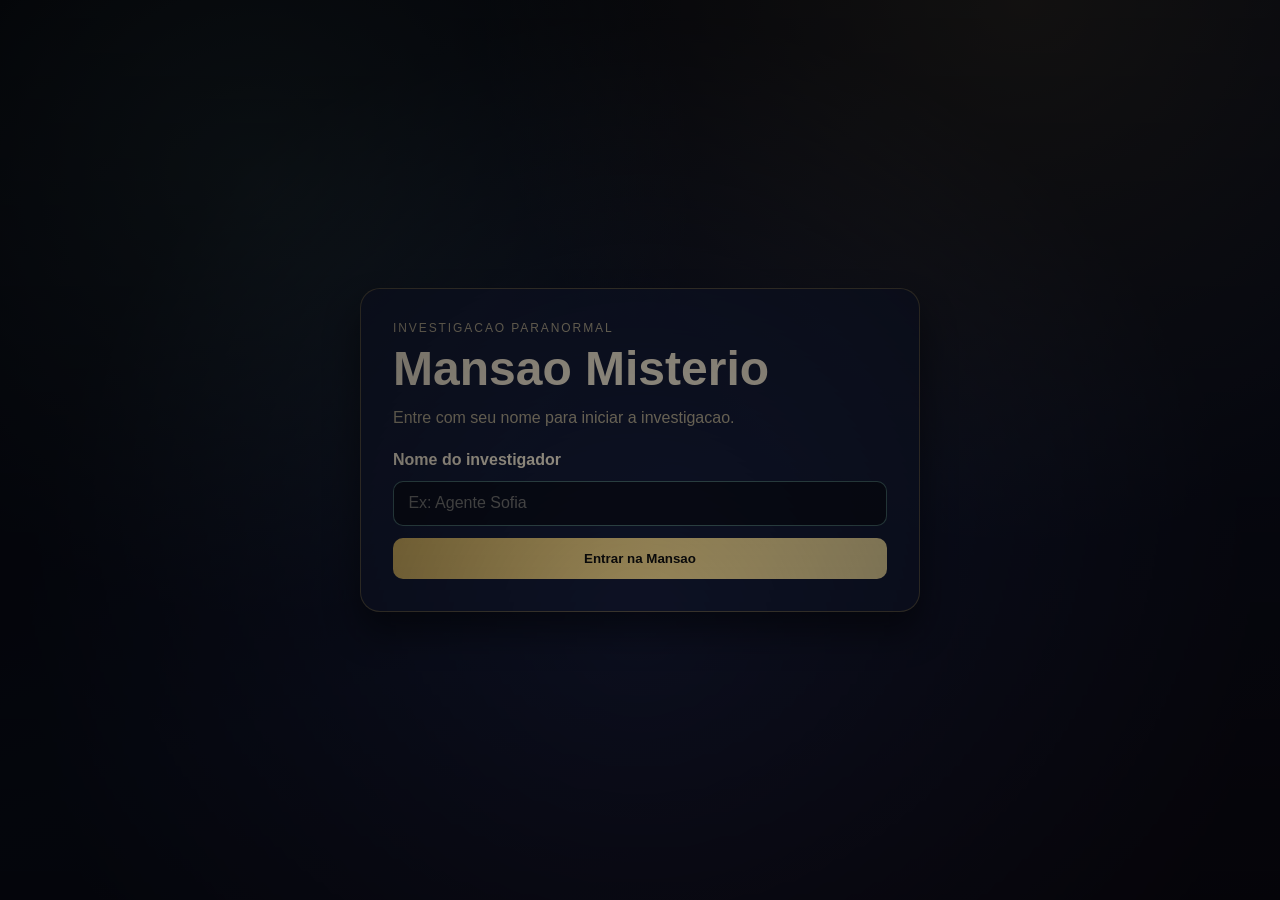
==== biblioteca.html @ 93041374 "first" ====
<!DOCTYPE html>
<html lang="pt-BR">
<head>
  <meta charset="UTF-8">
  <meta name="viewport" content="width=device-width, initial-scale=1.0">
  <title>Misterio - Biblioteca</title>
  <link rel="stylesheet" href="multipage.css">
</head>
<body class="room-page">
  <div id="room-root" data-room="biblioteca"></div>
  <header class="scene-header">
    <div>
      <p class="eyebrow">Cena</p>
      <h1 id="room-title"></h1>
      <p id="room-goal" class="muted"></p>
    </div>
    <div class="scene-nav">
      <a class="scene-link" href="mapa.html">Voltar ao mapa</a>
      <span class="muted">Progresso: <strong id="room-count">0/0</strong></span>
    </div>
  </header>

  <main class="scene-content">
    <section class="scene-image-wrap">
      <img id="room-image" class="scene-image" src="" alt="Sala">
    </section>
    <aside class="scene-panel">
      <h2>Itens da sala</h2>
      <p class="muted">Clique em cada item para marcar como encontrado.</p>
      <div id="room-items" class="item-list"></div>
    </aside>
  </main>

  <audio id="fx-audio" preload="none"
    data-success="assets/audio/sfx_success.mp3"
    data-locked="assets/audio/sfx_locked.mp3"
    data-pickup="assets/audio/sfx_pickup.mp3"></audio>

  <script src="room-pages.js"></script>
</body>
</html>
---- multipage.css ----
:root {
  --bg: #090c17;
  --bg-soft: #121831;
  --card: #171f3b;
  --ink: #f5ebd7;
  --muted: #b5ab93;
  --accent: #d9b765;
  --accent-2: #8fd6c8;
}

* {
  box-sizing: border-box;
}

body {
  margin: 0;
  min-height: 100vh;
  color: var(--ink);
  font-family: "Trebuchet MS", Verdana, sans-serif;
  background:
    radial-gradient(circle at 20% 20%, rgba(143, 214, 200, 0.15), transparent 35%),
    radial-gradient(circle at 80% 0%, rgba(217, 183, 101, 0.18), transparent 40%),
    linear-gradient(160deg, #070912, #121831 60%, #181428);
}

body::before {
  content: '';
  position: fixed;
  inset: 0;
  pointer-events: none;
  z-index: 1;
  background:
    radial-gradient(circle at 50% 70%, rgba(0, 0, 0, 0), rgba(0, 0, 0, 0.56) 68%),
    linear-gradient(180deg, rgba(0, 0, 0, 0.15), rgba(0, 0, 0, 0.45));
}

.eyebrow {
  margin: 0;
  letter-spacing: 0.16em;
  text-transform: uppercase;
  font-size: 0.75rem;
  color: var(--muted);
}

.muted {
  color: var(--muted);
}

.screen-auth {
  display: grid;
  place-items: center;
  padding: 2rem;
}

.auth-wrap {
  width: min(560px, 100%);
}

.auth-card {
  background: rgba(23, 31, 59, 0.8);
  border: 1px solid rgba(217, 183, 101, 0.35);
  border-radius: 20px;
  padding: 2rem;
  box-shadow: 0 20px 35px rgba(0, 0, 0, 0.45);
  animation: rise 600ms ease;
}

.brand {
  margin: 0.35rem 0 0.8rem;
  font-size: clamp(2rem, 6vw, 3rem);
}

.subtitle {
  margin: 0 0 1.5rem;
  color: var(--muted);
}

.auth-form {
  display: grid;
  gap: 0.75rem;
}

.auth-form label {
  font-weight: 700;
}

.auth-form input {
  border: 1px solid rgba(143, 214, 200, 0.45);
  border-radius: 10px;
  padding: 0.8rem 0.9rem;
  font-size: 1rem;
  color: #fff;
  background: rgba(9, 12, 23, 0.7);
}

.auth-form button,
.btn-ghost,
.scene-link {
  border: 0;
  border-radius: 10px;
  padding: 0.8rem 1rem;
  font-weight: 700;
  cursor: pointer;
  color: #111;
  background: linear-gradient(120deg, var(--accent), #f7e3a7);
  transition: transform 150ms ease, box-shadow 150ms ease;
}

.auth-form button:hover,
.btn-ghost:hover,
.scene-link:hover {
  transform: translateY(-1px);
  box-shadow: 0 8px 16px rgba(0, 0, 0, 0.3);
}

.screen-map {
  padding: 1.2rem;
}

.map-topbar {
  display: flex;
  gap: 1rem;
  flex-wrap: wrap;
  align-items: end;
  justify-content: space-between;
  margin: 0 auto 1rem;
  width: min(1200px, 100%);
}

.map-topbar h1 {
  margin: 0.25rem 0;
}

.top-actions {
  display: flex;
  gap: 0.5rem;
}

.btn-ghost {
  color: var(--ink);
  background: transparent;
  border: 1px solid rgba(217, 183, 101, 0.6);
}

.room-grid {
  display: grid;
  grid-template-columns: repeat(auto-fit, minmax(240px, 1fr));
  gap: 1rem;
  margin: 0 auto;
  width: min(1200px, 100%);
}

.room-card {
  display: block;
  overflow: hidden;
  border-radius: 14px;
  border: 1px solid rgba(217, 183, 101, 0.3);
  text-decoration: none;
  color: var(--ink);
  background: rgba(23, 31, 59, 0.7);
  transition: transform 180ms ease, border-color 180ms ease;
}

.room-card:hover {
  transform: translateY(-4px);
  border-color: rgba(217, 183, 101, 0.9);
}

.room-card img {
  width: 100%;
  height: 180px;
  object-fit: cover;
  display: block;
}

.room-card span {
  display: block;
  padding: 0.8rem;
  font-weight: 700;
}

.room-page {
  min-height: 100vh;
  display: block;
  position: relative;
  z-index: 2;
}

.scene-header {
  display: none;
}

.scene-content {
  display: block;
  height: 100dvh;
  padding: 0;
}

.scene-image-wrap {
  position: relative;
  border-radius: 0;
  overflow: hidden;
  border: 0;
  background: #000;
  min-height: 100dvh;
  height: 100dvh;
  display: grid;
  place-items: center;
  box-sizing: border-box;
  padding: clamp(64px, 9vh, 94px) max(8px, env(safe-area-inset-right)) clamp(68px, 10vh, 112px) max(8px, env(safe-area-inset-left));
}

.scene-image {
  width: auto;
  height: auto;
  max-width: 100%;
  max-height: 100%;
  display: block;
}

.scene-panel {
  position: fixed;
  top: 74px;
  right: 12px;
  width: min(420px, calc(100vw - 24px));
  max-height: calc(100vh - 160px);
  overflow: auto;
  z-index: 135;
  transform: translateX(130%);
  transition: transform 220ms ease;
  border-radius: 14px;
  border: 1px solid rgba(143, 214, 200, 0.35);
  background: rgba(12, 16, 31, 0.92);
  padding: 1rem;
}

body.panel-open .scene-panel {
  transform: translateX(0);
}

.game-hud {
  position: fixed;
  left: 12px;
  right: 12px;
  top: 12px;
  z-index: 140;
  display: flex;
  align-items: center;
  justify-content: space-between;
  gap: 0.6rem;
  padding: 0.55rem 0.65rem;
  border-radius: 12px;
  border: 1px solid rgba(217, 183, 101, 0.45);
  background: linear-gradient(150deg, rgba(7, 10, 19, 0.88), rgba(24, 16, 10, 0.84));
  backdrop-filter: blur(6px);
}

.hud-info {
  min-width: 0;
}

.hud-title {
  margin: 0;
  font-size: 1rem;
  font-weight: 700;
}

.hud-subtitle {
  margin: 0.1rem 0 0;
  color: var(--muted);
  font-size: 0.8rem;
  white-space: nowrap;
  overflow: hidden;
  text-overflow: ellipsis;
  max-width: 52vw;
}

.hud-actions {
  display: flex;
  align-items: center;
  gap: 0.45rem;
}

.hud-clock {
  font-weight: 700;
  font-size: 0.85rem;
  color: #f6d27d;
  padding: 0.42rem 0.56rem;
  border-radius: 8px;
  border: 1px solid rgba(217, 183, 101, 0.42);
  background: rgba(0, 0, 0, 0.28);
}

.hud-btn {
  border: 1px solid rgba(217, 183, 101, 0.52);
  border-radius: 9px;
  padding: 0.45rem 0.64rem;
  text-decoration: none;
  font-weight: 700;
  color: #f9eac8;
  background: rgba(0, 0, 0, 0.25);
  cursor: pointer;
}

.item-list {
  display: grid;
  gap: 0.5rem;
}

.item-btn {
  text-align: left;
  border: 1px solid rgba(217, 183, 101, 0.35);
  border-radius: 10px;
  padding: 0.65rem 0.7rem;
  background: rgba(9, 12, 23, 0.55);
  color: var(--ink);
  cursor: pointer;
}

.item-btn.found {
  opacity: 0.5;
  text-decoration: line-through;
}

.hotspots-layer {
  position: absolute;
  inset: auto;
  z-index: 8;
}

.scene-hotspot,
.closeup-hotspot {
  position: absolute;
  border: 0;
  background: transparent;
  border-radius: 8px;
  cursor: pointer;
  transition: box-shadow 120ms ease;
}

.scene-hotspot:hover,
.closeup-hotspot:hover {
  box-shadow: none;
}

.invisible-hotspot {
  opacity: 0;
}

body.debug-hotspots .invisible-hotspot {
  opacity: 1;
  border: 1px dashed rgba(245, 94, 94, 0.88);
  background: rgba(245, 94, 94, 0.14);
}

body.debug-hotspots .invisible-hotspot::after {
  content: attr(aria-label);
  position: absolute;
  left: 0;
  top: -22px;
  font-size: 11px;
  padding: 2px 6px;
  border-radius: 6px;
  color: #fff;
  background: rgba(0, 0, 0, 0.78);
  white-space: nowrap;
}

.panel-block {
  border: 1px solid rgba(217, 183, 101, 0.25);
  border-radius: 12px;
  padding: 0.8rem;
  margin-bottom: 0.7rem;
  background: rgba(9, 12, 23, 0.45);
}

.backpack-block {
  background:
    linear-gradient(160deg, rgba(8, 10, 16, 0.88), rgba(21, 15, 11, 0.92)),
    url('assets/images/scenes/backpack_theforest_style.png');
  background-size: cover;
  background-position: center;
  border-color: rgba(140, 109, 73, 0.7);
}

.panel-block h3 {
  margin: 0 0 0.5rem;
  font-size: 0.95rem;
  color: #f6d27d;
}

.panel-line {
  margin: 0.22rem 0;
  font-size: 0.84rem;
  line-height: 1.32;
}

.inventory-grid {
  display: grid;
  gap: 0.45rem;
}

.inventory-chip {
  display: flex;
  align-items: center;
  gap: 0.55rem;
  border: 1px solid rgba(143, 214, 200, 0.4);
  border-radius: 10px;
  padding: 0.45rem 0.55rem;
  color: var(--ink);
  background: rgba(17, 24, 49, 0.8);
  cursor: grab;
  text-align: left;
}

.inventory-chip:active {
  cursor: grabbing;
}

.forge-wrap {
  display: grid;
  grid-template-columns: 1fr 1fr;
  gap: 0.6rem;
  margin-bottom: 0.65rem;
}

.forge-slot {
  min-height: 54px;
  border: 2px dashed rgba(217, 183, 101, 0.38);
  border-radius: 10px;
  display: grid;
  place-items: center;
  font-size: 1.35rem;
  background: rgba(9, 12, 23, 0.5);
}

.forge-slot.filled {
  border-style: solid;
  border-color: rgba(143, 214, 200, 0.7);
}

.forge-button {
  width: 100%;
  border: 0;
  border-radius: 10px;
  padding: 0.66rem 0.7rem;
  font-weight: 700;
  cursor: pointer;
  background: linear-gradient(120deg, #d9b765, #f7e3a7);
}

.gothic-tooltip {
  position: fixed;
  left: 50%;
  bottom: max(8px, env(safe-area-inset-bottom));
  transform: translateX(-50%);
  min-width: 320px;
  max-width: min(95vw, 880px);
  padding: 0.72rem 1rem;
  z-index: 120;
  border-radius: 14px;
  border: 1px solid rgba(217, 183, 101, 0.52);
  color: #fde8b8;
  text-align: center;
  letter-spacing: 0.02em;
  background: linear-gradient(145deg, rgba(6, 9, 17, 0.96), rgba(26, 18, 12, 0.95));
  box-shadow: 0 12px 28px rgba(0, 0, 0, 0.45);
}

.story-toast {
  position: fixed;
  right: 16px;
  top: 14px;
  z-index: 140;
  opacity: 0;
  transform: translateY(-10px);
  pointer-events: none;
  border-radius: 12px;
  border: 1px solid rgba(143, 214, 200, 0.4);
  background: rgba(6, 12, 22, 0.92);
  color: #d7f3ec;
  padding: 0.66rem 0.86rem;
  transition: opacity 160ms ease, transform 160ms ease;
}

.story-toast.show {
  opacity: 1;
  transform: translateY(0);
}

.closeup-overlay {
  position: fixed;
  inset: 0;
  z-index: 180;
  display: grid;
  place-items: center;
  background: rgba(4, 5, 11, 0.84);
  backdrop-filter: blur(5px);
}

.puzzle-scene-overlay {
  position: fixed;
  inset: 0;
  z-index: 185;
  display: grid;
  place-items: center;
  background: rgba(3, 4, 9, 0.9);
  backdrop-filter: blur(5px);
}

.puzzle-scene-overlay.hidden {
  display: none;
}

.puzzle-scene-shell {
  width: 100vw;
  height: 100dvh;
  border-radius: 0;
  border: 0;
  background: linear-gradient(160deg, rgba(8, 10, 16, 0.96), rgba(25, 17, 10, 0.95));
  padding: max(0.75rem, env(safe-area-inset-top)) max(0.75rem, env(safe-area-inset-right)) max(0.75rem, env(safe-area-inset-bottom)) max(0.75rem, env(safe-area-inset-left));
}

.scene-exit {
  border: 1px solid rgba(217, 183, 101, 0.55);
  border-radius: 9px;
  background: transparent;
  color: #ffe6b0;
  padding: 0.42rem 0.65rem;
  cursor: pointer;
}

.scene-title {
  margin: 0.45rem 0 0.8rem;
}

.scene-stage {
  position: relative;
  border-radius: 10px;
  border: 1px solid rgba(217, 183, 101, 0.45);
  overflow: hidden;
  background: #05070d;
  height: calc(100dvh - 120px);
  display: grid;
  place-items: center;
}

.scene-image-full {
  width: auto;
  height: auto;
  max-width: 100%;
  max-height: 100%;
  display: block;
  filter: brightness(0.72) saturate(0.88) contrast(1.08);
}

.scene-hotspots {
  position: absolute;
  inset: auto;
}

.scene-dust-overlay {
  position: absolute;
  inset: 0;
  pointer-events: none;
  background: url('assets/images/scenes/hall_transition_dust_overlay.png') center/cover no-repeat;
  opacity: 0.28;
  mix-blend-mode: screen;
  animation: dustFloat 8s ease-in-out infinite;
}

@keyframes dustFloat {
  0% {
    transform: translateY(0) scale(1);
    opacity: 0.22;
  }
  50% {
    transform: translateY(-4px) scale(1.01);
    opacity: 0.34;
  }
  100% {
    transform: translateY(0) scale(1);
    opacity: 0.22;
  }
}

.closeup-overlay.hidden {
  display: none;
}

.closeup-shell {
  width: min(92vw, 980px);
  border-radius: 22px;
  border: 1px solid rgba(217, 183, 101, 0.5);
  background: radial-gradient(circle at 50% 35%, rgba(25, 22, 33, 0.94), rgba(6, 8, 15, 0.96));
  padding: 1rem;
  box-shadow: 0 24px 60px rgba(0, 0, 0, 0.6);
}

.closeup-title {
  margin: 0.3rem 0 0.7rem;
}

.closeup-exit {
  border: 1px solid rgba(217, 183, 101, 0.55);
  border-radius: 9px;
  background: transparent;
  color: #ffe6b0;
  padding: 0.42rem 0.65rem;
  cursor: pointer;
}

.closeup-lens {
  position: relative;
  width: 100%;
  aspect-ratio: 16 / 9;
  border-radius: 18px;
  border: 2px solid rgba(217, 183, 101, 0.7);
  background-repeat: no-repeat;
  background-position: center;
  overflow: hidden;
}

.closeup-lens::after {
  content: '';
  position: absolute;
  inset: 0;
  border-radius: 18px;
  box-shadow: inset 0 0 0 2px rgba(217, 183, 101, 0.3), inset 0 0 80px rgba(5, 7, 14, 0.66);
  pointer-events: none;
}

.victory-overlay {
  position: fixed;
  inset: 0;
  z-index: 200;
  display: none;
  place-items: center;
  background:
    radial-gradient(circle at 50% 30%, rgba(217, 183, 101, 0.25), transparent 50%),
    rgba(4, 5, 11, 0.9);
}

.victory-overlay.show {
  display: grid;
  animation: victoryIn 460ms ease;
}

.victory-overlay.hidden {
  display: none;
}

.victory-card {
  width: min(90vw, 580px);
  text-align: center;
  border-radius: 16px;
  border: 1px solid rgba(217, 183, 101, 0.8);
  background: linear-gradient(160deg, rgba(10, 14, 26, 0.96), rgba(29, 22, 11, 0.95));
  padding: 1.3rem;
  box-shadow: 0 20px 40px rgba(0, 0, 0, 0.5);
}

@keyframes victoryIn {
  from {
    opacity: 0;
    transform: scale(0.96);
  }
  to {
    opacity: 1;
    transform: scale(1);
  }
}

.scene-nav {
  display: flex;
  gap: 0.7rem;
  flex-wrap: wrap;
}

.scene-link {
  text-decoration: none;
}

@keyframes rise {
  from { transform: translateY(12px); opacity: 0; }
  to { transform: translateY(0); opacity: 1; }
}

@media (max-width: 900px) {
  .scene-image-wrap {
    min-height: 100dvh;
    height: 100dvh;
    padding-top: clamp(56px, 8vh, 76px);
    padding-bottom: clamp(56px, 9vh, 90px);
  }

  .game-hud {
    left: 8px;
    right: 8px;
    top: 8px;
    padding: 0.45rem 0.5rem;
  }

  .hud-subtitle {
    max-width: 38vw;
  }

  .scene-panel {
    top: 64px;
    right: 8px;
    width: calc(100vw - 16px);
    max-height: calc(100vh - 140px);
  }

  .scene-stage {
    height: calc(100dvh - 102px);
  }

  .gothic-tooltip {
    min-width: 0;
    width: calc(100vw - 20px);
    bottom: 6px;
    font-size: 0.9rem;
  }
}

@media (max-height: 560px) {
  .game-hud {
    padding: 0.35rem 0.45rem;
  }

  .hud-title {
    font-size: 0.88rem;
  }

  .hud-subtitle {
    font-size: 0.72rem;
  }

  .scene-panel {
    top: 56px;
    max-height: calc(100dvh - 120px);
  }

  .gothic-tooltip {
    font-size: 0.82rem;
    padding: 0.45rem 0.6rem;
  }

  .scene-image-wrap {
    padding-top: 52px;
    padding-bottom: 54px;
  }
}

@media (orientation: portrait) {
  .scene-image-wrap {
    padding-top: clamp(56px, 8vh, 82px);
    padding-bottom: clamp(64px, 11vh, 110px);
  }
}
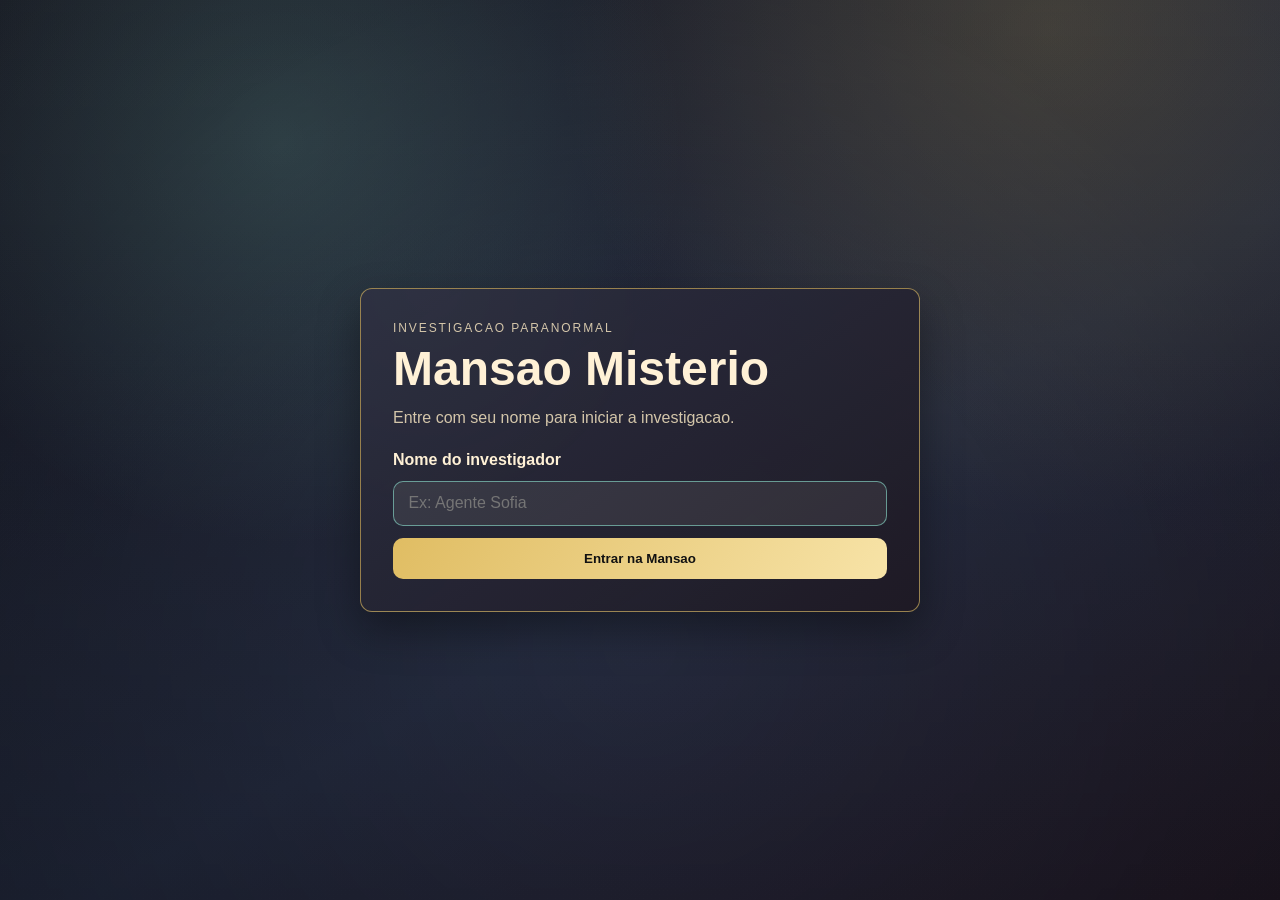
==== commit f08a9f7c: "trabalkhoa" ====
--- a/biblioteca.html
+++ b/biblioteca.html
@@ -32,9 +32,9 @@
   </main>
 
   <audio id="fx-audio" preload="none"
-    data-success="assets/audio/sfx_success.mp3"
-    data-locked="assets/audio/sfx_locked.mp3"
-    data-pickup="assets/audio/sfx_pickup.mp3"></audio>
+    data-success="assets/audio/destrancar.mp3"
+    data-locked="assets/audio/somSombrio.mp3"
+    data-pickup="assets/audio/ChaveGirando.mp3"></audio>
 
   <script src="room-pages.js"></script>
 </body>
--- a/multipage.css
+++ b/multipage.css
@@ -166,6 +166,32 @@
   border-color: rgba(217, 183, 101, 0.9);
 }
 
+.room-card.locked {
+  position: relative;
+  filter: grayscale(0.65) brightness(0.48);
+  cursor: not-allowed;
+}
+
+.room-card.locked:hover {
+  transform: none;
+  border-color: rgba(217, 183, 101, 0.25);
+}
+
+.room-card.locked::after {
+  content: 'Trancado';
+  position: absolute;
+  right: 0.75rem;
+  top: 0.75rem;
+  border: 1px solid rgba(217, 183, 101, 0.58);
+  border-radius: 999px;
+  padding: 0.24rem 0.55rem;
+  color: #ffe8b7;
+  font-size: 0.72rem;
+  font-weight: 700;
+  letter-spacing: 0.04em;
+  background: rgba(3, 5, 10, 0.78);
+}
+
 .room-card img {
   width: 100%;
   height: 180px;
@@ -184,6 +210,8 @@
   display: block;
   position: relative;
   z-index: 2;
+  overflow-x: hidden;
+  overflow-y: auto;
 }
 
 .scene-header {
@@ -192,50 +220,173 @@
 
 .scene-content {
   display: block;
-  height: 100dvh;
+  min-height: 100dvh;
+  height: auto;
   padding: 0;
 }
 
 .scene-image-wrap {
   position: relative;
   border-radius: 0;
-  overflow: hidden;
+  overflow: visible;
   border: 0;
   background: #000;
   min-height: 100dvh;
-  height: 100dvh;
-  display: grid;
-  place-items: center;
+  height: auto;
+  display: flex;
+  align-items: flex-start;
+  justify-content: center;
   box-sizing: border-box;
-  padding: clamp(64px, 9vh, 94px) max(8px, env(safe-area-inset-right)) clamp(68px, 10vh, 112px) max(8px, env(safe-area-inset-left));
+  padding: clamp(64px, 9vh, 94px) max(8px, env(safe-area-inset-right)) clamp(92px, 14vh, 160px) max(8px, env(safe-area-inset-left));
+}
+
+.scene-frame {
+  position: relative;
+  width: min(100%, 1600px);
+  border: 1px solid rgba(217, 183, 101, 0.45);
+  border-radius: 12px;
+  background: #04060d;
+  box-shadow: 0 20px 35px rgba(0, 0, 0, 0.45);
+  padding: clamp(6px, 0.8vw, 12px);
+}
+
+.scene-frame::before {
+  content: '';
+  position: absolute;
+  inset: clamp(6px, 0.8vw, 12px);
+  z-index: 6;
+  pointer-events: none;
+  background:
+    linear-gradient(180deg, rgba(255, 231, 170, 0.08), rgba(0, 0, 0, 0) 28%),
+    radial-gradient(circle at 50% 55%, rgba(0, 0, 0, 0), rgba(0, 0, 0, 0.62) 76%);
+  mix-blend-mode: multiply;
 }
 
 .scene-image {
-  width: auto;
+  width: 100%;
   height: auto;
   max-width: 100%;
-  max-height: 100%;
+  max-height: none;
   display: block;
+  filter: brightness(0.86) saturate(0.82) contrast(1.08);
+}
+
+.lantern-overlay {
+  position: absolute;
+  inset: 0;
+  pointer-events: none;
+  z-index: 7;
+  --lantern-x: 50%;
+  --lantern-y: 50%;
+  background:
+    radial-gradient(circle 92px at var(--lantern-x) var(--lantern-y), rgba(255, 240, 196, 0.2), rgba(255, 213, 132, 0.1) 48%, rgba(0, 0, 0, 0) 70%),
+    radial-gradient(circle 260px at var(--lantern-x) var(--lantern-y), rgba(0, 0, 0, 0) 0 42%, rgba(5, 7, 14, 0.32) 70%, rgba(3, 4, 10, 0.84) 100%),
+    rgba(3, 5, 10, 0.22);
+  mix-blend-mode: normal;
 }
 
 .scene-panel {
-  position: fixed;
-  top: 74px;
-  right: 12px;
-  width: min(420px, calc(100vw - 24px));
-  max-height: calc(100vh - 160px);
+  position: static;
+  width: 100%;
+  max-width: 1040px;
+  max-height: min(82dvh, 900px);
   overflow: auto;
   z-index: 135;
-  transform: translateX(130%);
-  transition: transform 220ms ease;
   border-radius: 14px;
   border: 1px solid rgba(143, 214, 200, 0.35);
-  background: rgba(12, 16, 31, 0.92);
-  padding: 1rem;
-}
-
-body.panel-open .scene-panel {
-  transform: translateX(0);
+  background: radial-gradient(circle at 20% 10%, rgba(23, 33, 61, 0.96), rgba(10, 14, 24, 0.98));
+  padding: clamp(0.8rem, 1.4vw, 1.2rem);
+}
+
+.scene-item-prop {
+  position: absolute;
+  z-index: 10;
+  transform: translate(-50%, -50%);
+  pointer-events: none;
+  display: flex;
+  flex-direction: column;
+  align-items: center;
+}
+
+.item-sprite {
+  width: 54px;
+  height: 54px;
+  object-fit: contain;
+  filter: drop-shadow(0 2px 8px rgba(0,0,0,0.32));
+  opacity: 0.98;
+}
+
+.item-nameplate {
+  margin-top: 2px;
+  font-size: 0.82rem;
+  color: #ffe9b9;
+  background: rgba(20, 18, 12, 0.82);
+  border-radius: 7px;
+  padding: 0 7px;
+  box-shadow: 0 2px 8px rgba(0,0,0,0.18);
+  pointer-events: none;
+}
+
+.inventory-overlay {
+  position: fixed;
+  inset: 0;
+  z-index: 190;
+  display: grid;
+  place-items: center;
+  padding: clamp(8px, 1.4vw, 18px);
+  background: radial-gradient(circle at 50% 10%, rgba(217, 183, 101, 0.18), transparent 45%), rgba(4, 6, 12, 0.88);
+  backdrop-filter: blur(6px);
+}
+
+.inventory-overlay.hidden {
+  display: none;
+}
+
+.inventory-shell {
+  width: min(1200px, 100%);
+  display: grid;
+  gap: 0.6rem;
+}
+
+.inventory-close {
+  justify-self: end;
+  border: 1px solid rgba(217, 183, 101, 0.55);
+  border-radius: 9px;
+  background: rgba(0, 0, 0, 0.32);
+  color: #ffe9b9;
+  padding: 0.45rem 0.75rem;
+  cursor: pointer;
+}
+
+body.inventory-open {
+  overflow: hidden;
+}
+
+.hand-slot {
+  position: fixed;
+  right: 12px;
+  bottom: max(56px, env(safe-area-inset-bottom));
+  z-index: 146;
+  display: inline-flex;
+  align-items: center;
+  gap: 0.48rem;
+  border: 1px solid rgba(217, 183, 101, 0.62);
+  border-radius: 12px;
+  padding: 0.46rem 0.62rem;
+  color: #feeabf;
+  background: linear-gradient(150deg, rgba(7, 10, 20, 0.95), rgba(30, 19, 9, 0.88));
+  cursor: pointer;
+  box-shadow: 0 10px 24px rgba(0, 0, 0, 0.45);
+}
+
+.hand-emoji {
+  font-size: 1.05rem;
+}
+
+.hand-text {
+  font-size: 0.82rem;
+  font-weight: 700;
+  letter-spacing: 0.01em;
 }
 
 .game-hud {
@@ -331,11 +482,11 @@
 .scene-hotspot,
 .closeup-hotspot {
   position: absolute;
-  border: 0;
+  border: 1px solid transparent;
   background: transparent;
   border-radius: 8px;
   cursor: pointer;
-  transition: box-shadow 120ms ease;
+  transition: box-shadow 120ms ease, border-color 120ms ease, background-color 120ms ease;
 }
 
 .scene-hotspot:hover,
@@ -343,8 +494,38 @@
   box-shadow: none;
 }
 
+.hint-pickup {
+  border-color: transparent;
+  background: transparent;
+}
+
+.hint-lock {
+  border-color: transparent;
+  background: transparent;
+}
+
+.hint-scene {
+  border-color: transparent;
+  background: transparent;
+}
+
+@keyframes hintPulse {
+  0% { transform: scale(1); opacity: 0.32; }
+  50% { transform: scale(1.04); opacity: 0.56; }
+  100% { transform: scale(1); opacity: 0.32; }
+}
+
 .invisible-hotspot {
   opacity: 0;
+  outline: 0;
+}
+
+.invisible-hotspot:hover,
+.invisible-hotspot:focus-visible {
+  opacity: 0;
+  border-color: transparent;
+  background: transparent;
+  box-shadow: none;
 }
 
 body.debug-hotspots .invisible-hotspot {
@@ -411,6 +592,11 @@
   background: rgba(17, 24, 49, 0.8);
   cursor: grab;
   text-align: left;
+}
+
+.inventory-chip.active {
+  border-color: rgba(255, 221, 145, 0.88);
+  box-shadow: 0 0 0 1px rgba(255, 221, 145, 0.45), 0 0 16px rgba(255, 204, 113, 0.2);
 }
 
 .inventory-chip:active {
@@ -512,6 +698,121 @@
   display: none;
 }
 
+.challenge-overlay {
+  position: fixed;
+  inset: 0;
+  z-index: 210;
+  display: grid;
+  place-items: center;
+  padding: clamp(12px, 2vw, 28px);
+  background:
+    radial-gradient(circle at 50% 15%, rgba(217, 183, 101, 0.16), transparent 44%),
+    rgba(2, 4, 9, 0.9);
+  backdrop-filter: blur(7px);
+}
+
+.challenge-overlay.hidden {
+  display: none;
+}
+
+.challenge-card {
+  position: relative;
+  width: min(92vw, 620px);
+  border: 1px solid rgba(217, 183, 101, 0.58);
+  border-radius: 12px;
+  padding: clamp(1rem, 2vw, 1.4rem);
+  color: #f9ead0;
+  background:
+    linear-gradient(145deg, rgba(9, 13, 24, 0.98), rgba(31, 21, 13, 0.96));
+  box-shadow: 0 24px 70px rgba(0, 0, 0, 0.66);
+}
+
+.challenge-card.shake {
+  animation: challengeShake 220ms ease;
+}
+
+.challenge-close {
+  position: absolute;
+  right: 0.75rem;
+  top: 0.75rem;
+  border: 1px solid rgba(217, 183, 101, 0.44);
+  border-radius: 8px;
+  padding: 0.34rem 0.55rem;
+  color: #ffe6b0;
+  background: rgba(0, 0, 0, 0.28);
+  cursor: pointer;
+}
+
+#challenge-title {
+  margin: 0.25rem 2.8rem 0.55rem 0;
+  font-size: clamp(1.35rem, 3.6vw, 2rem);
+}
+
+.challenge-story {
+  margin: 0 0 0.75rem;
+  color: #d8ceb7;
+  line-height: 1.48;
+}
+
+.challenge-clue {
+  margin: 0 0 1rem;
+  border-left: 3px solid rgba(217, 183, 101, 0.78);
+  padding: 0.62rem 0.75rem;
+  color: #ffe7b5;
+  background: rgba(217, 183, 101, 0.08);
+}
+
+.challenge-body {
+  display: grid;
+  grid-template-columns: repeat(auto-fit, minmax(130px, 1fr));
+  gap: 0.55rem;
+}
+
+.challenge-option,
+.challenge-submit {
+  min-height: 46px;
+  border: 1px solid rgba(217, 183, 101, 0.38);
+  border-radius: 9px;
+  padding: 0.55rem 0.7rem;
+  color: #f7ecd2;
+  background: rgba(9, 12, 23, 0.72);
+  cursor: pointer;
+}
+
+.challenge-option:hover,
+.challenge-submit:hover {
+  border-color: rgba(217, 183, 101, 0.82);
+  background: rgba(63, 45, 22, 0.72);
+}
+
+.challenge-option.selected {
+  border-color: rgba(143, 214, 200, 0.86);
+  background: rgba(27, 67, 65, 0.72);
+}
+
+.challenge-code {
+  width: 100%;
+  min-height: 46px;
+  border: 1px solid rgba(143, 214, 200, 0.48);
+  border-radius: 9px;
+  padding: 0.6rem 0.75rem;
+  color: #fff;
+  background: rgba(4, 6, 12, 0.82);
+}
+
+.challenge-progress {
+  min-height: 1.2rem;
+  margin: 0.85rem 0 0;
+  color: #b8eadf;
+  font-weight: 700;
+}
+
+@keyframes challengeShake {
+  0%, 100% { transform: translateX(0); }
+  25% { transform: translateX(-6px); }
+  75% { transform: translateX(6px); }
+}
+
 .puzzle-scene-shell {
   width: 100vw;
   height: 100dvh;
@@ -689,9 +990,92 @@
 @media (max-width: 900px) {
   .scene-image-wrap {
     min-height: 100dvh;
-    height: 100dvh;
+    height: auto;
     padding-top: clamp(56px, 8vh, 76px);
-    padding-bottom: clamp(56px, 9vh, 90px);
+
+/* Ajustes finais do Hall: sprites, combinacao e enquadramento da cena */
+.scene-frame {
+  max-height: calc(100dvh - 170px);
+  overflow: auto;
+}
+
+.scene-image {
+  max-height: calc(100dvh - 220px);
+  width: auto;
+  margin: 0 auto;
+}
+
+.scene-stage {
+  overflow: auto;
+}
+
+.slot-sprite {
+  width: 34px;
+  height: 34px;
+  object-fit: contain;
+  display: block;
+  margin: 0 auto;
+  filter: drop-shadow(0 2px 6px rgba(0, 0, 0, 0.28));
+}
+
+.detail-sprite {
+  width: 84px;
+  height: 84px;
+  object-fit: contain;
+  display: block;
+  margin: 0 auto 0.55rem;
+  filter: drop-shadow(0 4px 10px rgba(0, 0, 0, 0.32));
+}
+
+.hand-sprite {
+  width: 22px;
+  height: 22px;
+  object-fit: contain;
+  filter: drop-shadow(0 1px 3px rgba(0, 0, 0, 0.3));
+}
+
+.combine-mark {
+  position: absolute;
+  right: 5px;
+  top: 5px;
+  width: 18px;
+  height: 18px;
+  display: grid;
+  place-items: center;
+  border-radius: 50%;
+  font-size: 12px;
+  color: #1a1f2e;
+  background: linear-gradient(120deg, #ffe5a6, #d7b469);
+  box-shadow: 0 0 0 1px rgba(0, 0, 0, 0.16);
+}
+
+.re-slot {
+  position: relative;
+}
+
+.scene-mech-mark {
+  position: absolute;
+  z-index: 11;
+  transform: translate(-50%, -50%);
+  width: 22px;
+  height: 22px;
+  display: grid;
+  place-items: center;
+  border-radius: 50%;
+  color: #231b0f;
+  font-size: 12px;
+  font-weight: 700;
+  border: 1px solid rgba(80, 61, 30, 0.45);
+  background: radial-gradient(circle, rgba(255, 227, 165, 0.95), rgba(214, 171, 91, 0.92));
+  box-shadow: 0 4px 12px rgba(0, 0, 0, 0.28);
+  animation: mechPulse 2.2s ease-in-out infinite;
+}
+
+@keyframes mechPulse {
+  0%, 100% { transform: translate(-50%, -50%) scale(1); opacity: 0.76; }
+  50% { transform: translate(-50%, -50%) scale(1.12); opacity: 1; }
+}
+    padding-bottom: clamp(92px, 16vh, 170px);
   }
 
   .game-hud {
@@ -706,14 +1090,16 @@
   }
 
   .scene-panel {
-    top: 64px;
-    right: 8px;
-    width: calc(100vw - 16px);
-    max-height: calc(100vh - 140px);
+    width: 100%;
+    max-height: 80dvh;
   }
 
   .scene-stage {
     height: calc(100dvh - 102px);
+  }
+
+  .scene-frame {
+    border-radius: 10px;
   }
 
   .gothic-tooltip {
@@ -722,6 +1108,11 @@
     bottom: 6px;
     font-size: 0.9rem;
   }
+
+  .hand-slot {
+    right: 8px;
+    bottom: max(64px, env(safe-area-inset-bottom));
+  }
 }
 
 @media (max-height: 560px) {
@@ -738,8 +1129,7 @@
   }
 
   .scene-panel {
-    top: 56px;
-    max-height: calc(100dvh - 120px);
+    max-height: 76dvh;
   }
 
   .gothic-tooltip {
@@ -749,7 +1139,7 @@
 
   .scene-image-wrap {
     padding-top: 52px;
-    padding-bottom: 54px;
+    padding-bottom: 92px;
   }
 }
 
@@ -759,3 +1149,585 @@
     padding-bottom: clamp(64px, 11vh, 110px);
   }
 }
+
+/* === Readability and survival-horror interface pass === */
+:root {
+  --bg: #151622;
+  --bg-soft: #22283b;
+  --card: #242b3d;
+  --ink: #fff1d6;
+  --muted: #d4c6aa;
+  --accent: #e0bd63;
+  --accent-2: #85d4c5;
+  --blood: #8f2d36;
+  --steel: #8ea0a6;
+}
+
+body {
+  background:
+    radial-gradient(circle at 22% 16%, rgba(133, 212, 197, 0.24), transparent 32%),
+    radial-gradient(circle at 82% 3%, rgba(224, 189, 99, 0.24), transparent 36%),
+    linear-gradient(150deg, #171925, #283047 58%, #261d2b);
+}
+
+body::before {
+  z-index: 0;
+  background:
+    radial-gradient(circle at 50% 72%, rgba(0, 0, 0, 0), rgba(0, 0, 0, 0.22) 76%),
+    linear-gradient(180deg, rgba(255, 255, 255, 0.03), rgba(0, 0, 0, 0.18));
+}
+
+.auth-card {
+  position: relative;
+  z-index: 2;
+  border-radius: 12px;
+  background:
+    linear-gradient(145deg, rgba(44, 47, 66, 0.92), rgba(30, 25, 35, 0.9)),
+    radial-gradient(circle at 12% 0%, rgba(224, 189, 99, 0.22), transparent 40%);
+  border-color: rgba(224, 189, 99, 0.62);
+  box-shadow: 0 18px 42px rgba(0, 0, 0, 0.36);
+}
+
+.auth-form input {
+  background: rgba(255, 246, 222, 0.08);
+  border-color: rgba(133, 212, 197, 0.65);
+}
+
+.room-card {
+  border-radius: 8px;
+  background: rgba(36, 43, 61, 0.82);
+}
+
+.room-card.locked {
+  filter: grayscale(0.45) brightness(0.72);
+}
+
+.screen-map,
+.screen-auth {
+  position: relative;
+  z-index: 2;
+}
+
+.scene-image-wrap {
+  background:
+    radial-gradient(circle at 50% 35%, rgba(58, 61, 76, 0.72), #111521 75%),
+    #111521;
+}
+
+.scene-frame {
+  border-radius: 8px;
+  background: #10131d;
+  border-color: rgba(224, 189, 99, 0.58);
+  box-shadow: 0 18px 34px rgba(0, 0, 0, 0.32);
+}
+
+.scene-frame::before {
+  background:
+    linear-gradient(180deg, rgba(255, 231, 170, 0.06), rgba(0, 0, 0, 0) 30%),
+    radial-gradient(circle at 50% 55%, rgba(0, 0, 0, 0), rgba(0, 0, 0, 0.18) 82%);
+}
+
+.scene-image,
+.scene-image-full {
+  filter: brightness(1.08) saturate(0.98) contrast(1.04);
+}
+
+.lantern-overlay {
+  background:
+    radial-gradient(circle 145px at var(--lantern-x) var(--lantern-y), rgba(255, 244, 207, 0.18), rgba(255, 222, 149, 0.08) 52%, rgba(0, 0, 0, 0) 74%),
+    radial-gradient(circle 430px at var(--lantern-x) var(--lantern-y), rgba(0, 0, 0, 0) 0 52%, rgba(5, 7, 14, 0.14) 76%, rgba(3, 4, 10, 0.36) 100%);
+}
+
+.game-hud {
+  left: 18px;
+  right: auto;
+  top: 18px;
+  width: min(760px, calc(100vw - 36px));
+  border-radius: 8px;
+  border-color: rgba(224, 189, 99, 0.58);
+  background: linear-gradient(120deg, rgba(20, 24, 34, 0.82), rgba(38, 31, 25, 0.68));
+  box-shadow: 0 14px 28px rgba(0, 0, 0, 0.28);
+}
+
+.hud-title {
+  color: #ffe3a1;
+  font-size: 1.05rem;
+  letter-spacing: 0.03em;
+}
+
+.hud-subtitle {
+  color: #e0d0b6;
+}
+
+.hud-btn,
+.hud-clock {
+  border-radius: 6px;
+  background: rgba(255, 242, 209, 0.08);
+}
+
+.hud-btn:hover {
+  background: rgba(224, 189, 99, 0.2);
+}
+
+.gothic-tooltip {
+  bottom: max(12px, env(safe-area-inset-bottom));
+  border-radius: 8px;
+  background: rgba(20, 24, 34, 0.9);
+  box-shadow: 0 10px 24px rgba(0, 0, 0, 0.3);
+}
+
+.hotspots-layer,
+.scene-hotspots {
+  z-index: 11;
+}
+
+.scene-items-layer {
+  position: absolute;
+  inset: auto;
+  z-index: 10;
+  pointer-events: none;
+}
+
+.scene-dust-overlay {
+  z-index: 8;
+}
+
+.scene-item-prop {
+  position: absolute;
+  width: clamp(22px, 2.4vw, 42px);
+  height: clamp(22px, 2.4vw, 42px);
+  transform: translate(-50%, -50%);
+  filter: drop-shadow(0 5px 8px rgba(0, 0, 0, 0.6));
+}
+
+.scene-item-prop::after {
+  content: '';
+  position: absolute;
+  inset: -7px;
+  border-radius: 50%;
+  background: radial-gradient(circle, rgba(255, 232, 168, 0.26), rgba(255, 232, 168, 0));
+  animation: itemGlimmer 2.8s ease-in-out infinite;
+}
+
+.item-core,
+.slot-icon,
+.detail-icon {
+  display: block;
+  position: relative;
+  width: 100%;
+  height: 100%;
+}
+
+.slot-icon,
+.detail-icon {
+  width: 34px;
+  height: 34px;
+  margin: 0 auto;
+}
+
+.detail-icon {
+  width: 84px;
+  height: 84px;
+}
+
+.item-core::before,
+.slot-icon::before,
+.detail-icon::before {
+  content: '';
+  position: absolute;
+  inset: 20% 12%;
+  border: 2px solid rgba(255, 238, 190, 0.78);
+  background: linear-gradient(140deg, rgba(142, 160, 166, 0.9), rgba(52, 62, 68, 0.95));
+}
+
+.item-nameplate {
+  display: none;
+}
+
+.item-metal_handle::before {
+  inset: 42% 5%;
+  height: 18%;
+  border-radius: 999px;
+  transform: rotate(-18deg);
+}
+
+.item-gear_piece::before,
+.item-safe_button::before {
+  inset: 18%;
+  border-radius: 50%;
+  background:
+    radial-gradient(circle, rgba(20, 24, 34, 1) 0 27%, transparent 29%),
+    conic-gradient(from 0deg, #b8a36a 0 9%, #4f5458 9% 18%, #b8a36a 18% 27%, #4f5458 27% 36%, #b8a36a 36% 45%, #4f5458 45% 54%, #b8a36a 54% 63%, #4f5458 63% 72%, #b8a36a 72% 81%, #4f5458 81% 90%, #b8a36a 90%);
+}
+
+.item-crank::before {
+  inset: 18% 14%;
+  border-radius: 999px 999px 999px 4px;
+  transform: rotate(-28deg);
+}
+
+.item-library_key::before,
+.item-golden_key::before {
+  inset: 34% 5% 34% 26%;
+  border-radius: 999px;
+  background: linear-gradient(90deg, #dec267, #f7e7a8);
+}
+
+.item-library_key::after,
+.item-golden_key::after {
+  content: '';
+  position: absolute;
+  left: 12%;
+  top: 26%;
+  width: 26%;
+  height: 48%;
+  border: 3px solid #f7e7a8;
+  border-radius: 50%;
+}
+
+.item-hairpin::before {
+  inset: 12% 46%;
+  border-radius: 999px;
+  transform: rotate(24deg);
+}
+
+.item-crowbar::before {
+  inset: 14% 42%;
+  border-radius: 999px 999px 2px 2px;
+  transform: rotate(38deg);
+}
+
+.item-water_jar::before {
+  inset: 18% 24% 10%;
+  border-radius: 42% 42% 22% 22%;
+  background: linear-gradient(180deg, #a7d0c8, #5b6967);
+}
+
+.item-medallion::before {
+  inset: 17%;
+  border-radius: 50%;
+  background: radial-gradient(circle, #efd28a, #805c2e);
+}
+
+.item-metal_pliers::before {
+  inset: 17% 20%;
+  border-radius: 50% 50% 8px 8px;
+  transform: rotate(-28deg);
+}
+
+@keyframes itemGlimmer {
+  0%, 100% { opacity: 0.22; transform: scale(0.88); }
+  50% { opacity: 0.75; transform: scale(1.08); }
+}
+
+.scene-panel > h2,
+.scene-panel > p {
+  display: none;
+}
+
+.inventory-overlay {
+  background:
+    radial-gradient(circle at 50% 18%, rgba(120, 138, 150, 0.22), transparent 40%),
+    rgba(12, 14, 20, 0.82);
+}
+
+.inventory-shell {
+  width: min(1120px, 100%);
+}
+
+.inventory-close {
+  border-radius: 4px;
+  background: rgba(35, 38, 48, 0.88);
+}
+
+.scene-panel {
+  max-width: none;
+  border-radius: 6px;
+  border-color: rgba(192, 202, 194, 0.42);
+  background:
+    linear-gradient(145deg, rgba(28, 33, 43, 0.98), rgba(50, 50, 52, 0.96)),
+    radial-gradient(circle at 20% 10%, rgba(224, 189, 99, 0.12), transparent 40%);
+  scrollbar-color: rgba(224, 189, 99, 0.62) rgba(12, 14, 20, 0.55);
+  scrollbar-width: thin;
+}
+
+.scene-panel::-webkit-scrollbar {
+  width: 10px;
+}
+
+.scene-panel::-webkit-scrollbar-track {
+  background: rgba(12, 14, 20, 0.55);
+}
+
+.scene-panel::-webkit-scrollbar-thumb {
+  border: 2px solid rgba(12, 14, 20, 0.55);
+  border-radius: 999px;
+  background: rgba(224, 189, 99, 0.62);
+}
+
+.inventory-menu {
+  display: grid;
+  gap: 1rem;
+}
+
+.inventory-titlebar {
+  display: flex;
+  align-items: center;
+  justify-content: space-between;
+  gap: 1rem;
+  border-bottom: 1px solid rgba(224, 189, 99, 0.38);
+  padding-bottom: 0.8rem;
+}
+
+.inventory-titlebar h2 {
+  margin: 0.2rem 0 0;
+  font-size: clamp(1.45rem, 3vw, 2.1rem);
+  letter-spacing: 0.08em;
+  text-transform: uppercase;
+}
+
+.inventory-capacity {
+  min-width: 72px;
+  text-align: center;
+  border: 1px solid rgba(224, 189, 99, 0.48);
+  border-radius: 4px;
+  padding: 0.5rem 0.7rem;
+  color: #ffe3a1;
+  background: rgba(0, 0, 0, 0.24);
+}
+
+.inventory-layout {
+  display: grid;
+  grid-template-columns: minmax(320px, 1.1fr) minmax(280px, 0.9fr);
+  gap: 1rem;
+}
+
+.re-grid {
+  display: grid;
+  grid-template-columns: repeat(4, minmax(72px, 1fr));
+  gap: 0.55rem;
+}
+
+.re-slot {
+  min-height: 94px;
+  border: 1px solid rgba(192, 202, 194, 0.32);
+  border-radius: 4px;
+  color: #f8ead1;
+  background: linear-gradient(145deg, rgba(20, 24, 31, 0.86), rgba(49, 54, 59, 0.78));
+  display: grid;
+  align-content: center;
+  gap: 0.35rem;
+  padding: 0.5rem;
+  text-align: center;
+}
+
+button.re-slot {
+  cursor: grab;
+}
+
+.re-slot.filled:hover,
+.re-slot.active {
+  border-color: rgba(224, 189, 99, 0.88);
+  box-shadow: inset 0 0 0 1px rgba(224, 189, 99, 0.34), 0 0 16px rgba(224, 189, 99, 0.16);
+}
+
+.slot-name,
+.empty-slot {
+  display: block;
+  font-size: 0.76rem;
+  line-height: 1.15;
+}
+
+.empty-slot {
+  color: rgba(248, 234, 209, 0.28);
+}
+
+.item-detail,
+.combine-panel,
+.investigation-notes {
+  border: 1px solid rgba(192, 202, 194, 0.28);
+  border-radius: 4px;
+  padding: 0.9rem;
+  background: rgba(18, 22, 29, 0.56);
+}
+
+.item-detail {
+  display: grid;
+  gap: 0.65rem;
+  align-content: start;
+}
+
+.item-detail h3,
+.combine-panel h3,
+.investigation-notes h3 {
+  margin: 0;
+  color: #ffe3a1;
+}
+
+.item-detail p,
+.combine-panel p,
+.investigation-notes p {
+  margin: 0;
+  color: #d8cdb8;
+  line-height: 1.42;
+}
+
+.detail-hint {
+  font-size: 0.86rem;
+  color: #a7d8ce !important;
+}
+
+.detail-icon.empty {
+  border: 1px dashed rgba(192, 202, 194, 0.3);
+  border-radius: 4px;
+}
+
+.combine-panel {
+  margin-top: 0.3rem;
+}
+
+.forge-wrap {
+  grid-template-columns: 1fr 1fr;
+}
+
+.forge-slot {
+  min-height: 74px;
+  border-radius: 4px;
+  background: rgba(13, 17, 23, 0.74);
+}
+
+.forge-empty {
+  font-size: 1.8rem;
+  color: rgba(248, 234, 209, 0.34);
+}
+
+.forge-button {
+  border-radius: 4px;
+  background: linear-gradient(120deg, #c89d42, #f5da93);
+}
+
+.hand-slot {
+  border-radius: 6px;
+  background: rgba(22, 25, 34, 0.9);
+}
+
+.challenge-overlay {
+  background:
+    radial-gradient(circle at 50% 18%, rgba(224, 189, 99, 0.2), transparent 42%),
+    rgba(10, 13, 19, 0.78);
+}
+
+.challenge-card {
+  border-radius: 6px;
+  background:
+    linear-gradient(145deg, rgba(29, 33, 42, 0.98), rgba(51, 43, 35, 0.98));
+}
+
+.challenge-body {
+  display: block;
+}
+
+.sequence-rail {
+  display: flex;
+  gap: 0.5rem;
+  justify-content: center;
+  margin: 1rem 0;
+}
+
+.sequence-node {
+  width: 38px;
+  height: 38px;
+  display: grid;
+  place-items: center;
+  border: 1px solid rgba(224, 189, 99, 0.5);
+  border-radius: 50%;
+  color: #ffe3a1;
+  background: rgba(9, 11, 17, 0.55);
+}
+
+.sequence-node.done {
+  color: #0d1516;
+  background: #93d9ca;
+}
+
+.sequence-controls,
+.choice-grid,
+.dust-board {
+  display: grid;
+  grid-template-columns: repeat(auto-fit, minmax(132px, 1fr));
+  gap: 0.6rem;
+}
+
+.dust-board {
+  min-height: 220px;
+  align-items: center;
+  padding: 1rem;
+  border: 1px solid rgba(224, 189, 99, 0.28);
+  background:
+    radial-gradient(circle at 22% 32%, rgba(189, 180, 150, 0.22), transparent 16%),
+    radial-gradient(circle at 72% 62%, rgba(189, 180, 150, 0.18), transparent 18%),
+    linear-gradient(145deg, rgba(44, 38, 30, 0.55), rgba(16, 18, 22, 0.68));
+}
+
+.dust-piece {
+  min-height: 76px;
+  border-radius: 50% 38% 48% 42%;
+  color: #fdf0d6;
+  background: radial-gradient(circle, rgba(168, 154, 126, 0.52), rgba(68, 58, 45, 0.75));
+}
+
+.dust-piece.selected {
+  opacity: 0.42;
+  text-decoration: line-through;
+}
+
+.safe-face {
+  display: grid;
+  grid-template-columns: 1fr;
+  gap: 0.65rem;
+  width: min(360px, 100%);
+  margin: 0 auto;
+  padding: 1rem;
+  border: 1px solid rgba(192, 202, 194, 0.34);
+  border-radius: 8px;
+  background: linear-gradient(145deg, #252a30, #101319);
+}
+
+.keypad {
+  display: grid;
+  grid-template-columns: repeat(3, 1fr);
+  gap: 0.45rem;
+}
+
+.keypad-key,
+.challenge-option,
+.challenge-submit {
+  border-radius: 4px;
+  border-color: rgba(192, 202, 194, 0.38);
+  background: rgba(18, 22, 29, 0.82);
+}
+
+.keypad-key {
+  min-height: 42px;
+  color: #f8ead1;
+  cursor: pointer;
+}
+
+.challenge-submit.secondary {
+  background: rgba(18, 22, 29, 0.48);
+}
+
+@media (max-width: 760px) {
+  .inventory-layout {
+    grid-template-columns: 1fr;
+  }
+
+  .re-grid {
+    grid-template-columns: repeat(3, 1fr);
+  }
+
+  .game-hud {
+    left: 8px;
+    width: calc(100vw - 16px);
+  }
+}
